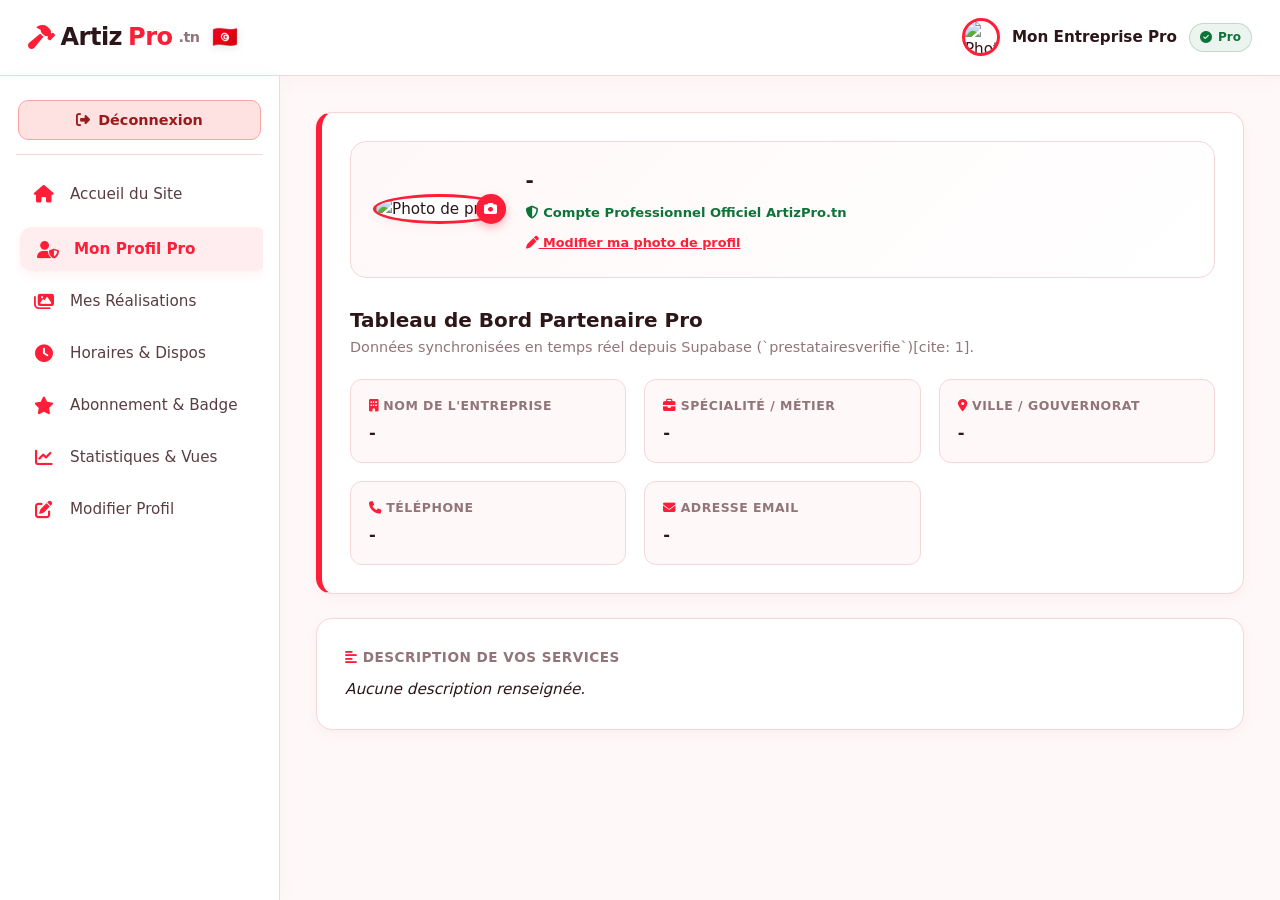
==== clientproconnexion.html @ 000afdd6 "A" ====
<!DOCTYPE html>
<html lang="fr">
<head>
    <meta charset="UTF-8">
    <meta name="viewport" content="width=device-width, initial-scale=1.0">
    <title>Espace Pro - ArtizPro.tn</title>
    <!-- Fichiers CSS et styles -->
    <link rel="stylesheet" href="style.css">
    <link rel="stylesheet" href="https://cdnjs.cloudflare.com/ajax/libs/font-awesome/6.4.0/css/all.min.css">
    <!-- Inclusion du SDK JavaScript Supabase -->
    <script src="https://cdn.jsdelivr.net/npm/@supabase/supabase-js@2"></script>
    <style>
        :root { 
            --sidebar-width: 280px;
            --transition-smooth: all 0.35s cubic-bezier(0.16, 1, 0.3, 1);
        }

        body { 
            background-color: var(--gray-light, #FFF8F8); 
            margin: 0; 
            display: flex; 
            flex-direction: column; 
            min-height: 100vh; 
            font-family: 'Inter', 'Segoe UI', system-ui, sans-serif; 
            -webkit-tap-highlight-color: transparent;
            color: var(--dark);
        }
        
        /* Header Supérieur Ultra-Moderne avec Glassmorphism */
        .header { 
            position: fixed; 
            top: 0; 
            left: 0; 
            width: 100%; 
            z-index: 1000; 
            background: rgba(255, 255, 255, 0.92); 
            backdrop-filter: blur(16px); 
            -webkit-backdrop-filter: blur(16px);
            border-bottom: 1px solid var(--border); 
            height: 76px; 
            display: flex; 
            align-items: center; 
            justify-content: space-between; 
            padding: 0 28px; 
            box-sizing: border-box; 
            box-shadow: 0 4px 20px rgba(128, 0, 32, 0.03); 
        }
        
        /* Bouton Menu Mobile (Hamburger) */
        .mobile-menu-toggle { 
            display: none; 
            background: var(--gray-light); 
            border: 1px solid var(--border); 
            font-size: 1.2rem; 
            color: var(--dark); 
            cursor: pointer; 
            width: 42px; 
            height: 42px; 
            border-radius: 12px; 
            align-items: center; 
            justify-content: center; 
            transition: var(--transition-smooth); 
        }
        .mobile-menu-toggle:active { transform: scale(0.92); }

        /* Layout Global */
        .dashboard-layout { display: flex; flex: 1; margin-top: 76px; }
        
        /* Sidebar Bureau & Drawer Mobile Raffinée */
        .sidebar { 
            width: var(--sidebar-width); 
            background: var(--white); 
            border-right: 1px solid var(--border); 
            padding: 24px 16px; 
            position: fixed; 
            height: calc(100vh - 76px); 
            display: flex; 
            flex-direction: column; 
            z-index: 1002; 
            transition: var(--transition-smooth); 
            box-shadow: 4px 0 25px rgba(128, 0, 32, 0.02);
        }
        
        .sidebar-menu { 
            list-style: none; 
            padding: 0; 
            margin: 0; 
            overflow-y: auto; 
            max-height: calc(100vh - 170px); 
        }
        .sidebar-menu li { margin-bottom: 8px; }
        
        .sidebar-menu button, .sidebar-menu a.sidebar-link { 
            width: 100%; 
            background: transparent; 
            border: none; 
            text-align: left; 
            padding: 13px 16px; 
            font-size: 0.95rem; 
            font-weight: 500; 
            color: var(--gray-dark); 
            cursor: pointer; 
            display: flex; 
            align-items: center; 
            gap: 14px; 
            transition: var(--transition-smooth); 
            text-decoration: none; 
            box-sizing: border-box; 
            border-radius: 12px; 
        }
        
        .sidebar-menu button:hover, .sidebar-menu button.active, .sidebar-menu a.sidebar-link:hover { 
            background: var(--primary-light); 
            color: var(--primary); 
            font-weight: 600; 
            transform: translateX(4px); 
            box-shadow: 0 4px 12px rgba(255, 30, 56, 0.06);
        }
        
        .sidebar-menu button i, .sidebar-menu a.sidebar-link i { 
            font-size: 1.1rem; 
            width: 24px; 
            text-align: center; 
            color: var(--primary); 
            transition: transform 0.3s ease; 
        }
        
        .sidebar-menu button:hover i, .sidebar-menu a.sidebar-link:hover i { transform: scale(1.12); }
        
        /* Overlay sombre mobile */
        .sidebar-overlay { 
            display: none; 
            position: fixed; 
            top: 0; 
            left: 0; 
            width: 100%; 
            height: 100%; 
            background: rgba(44, 22, 25, 0.55); 
            backdrop-filter: blur(4px); 
            z-index: 1001; 
            opacity: 0; 
            transition: opacity 0.3s ease; 
        }
        .sidebar-overlay.active { display: block; opacity: 1; }

        /* Contenu Principal */
        .main-content { 
            margin-left: var(--sidebar-width); 
            flex: 1; 
            padding: 36px; 
            max-width: calc(100% - var(--sidebar-width)); 
            box-sizing: border-box; 
            transition: var(--transition-smooth); 
            padding-bottom: 120px; 
        }
        
        .tab-content { display: none; animation: fadeInUp 0.4s cubic-bezier(0.16, 1, 0.3, 1) forwards; }
        .tab-content.active { display: block; }
        
        @keyframes fadeInUp { 
            from { opacity: 0; transform: translateY(10px); } 
            to { opacity: 1; transform: translateY(0); } 
        }

        /* Cartes & Conteneurs */
        .card { 
            background: var(--white); 
            border-radius: var(--radius-md, 20px); 
            box-shadow: var(--shadow-sm); 
            padding: 28px; 
            border: 1px solid var(--border); 
            margin-bottom: 24px; 
            transition: var(--transition-smooth); 
            position: relative;
            overflow: hidden;
        }
        .card:hover { 
            box-shadow: var(--shadow-md); 
            transform: translateY(-2px); 
            border-color: rgba(255, 30, 56, 0.15);
        }

        /* Grilles d'informations */
        .info-grid { 
            display: grid; 
            grid-template-columns: repeat(auto-fit, minmax(240px, 1fr)); 
            gap: 18px; 
            margin-top: 20px; 
        }
        .info-card { 
            background: var(--gray-light); 
            padding: 16px 18px; 
            border-radius: 12px; 
            border: 1px solid var(--border); 
            transition: var(--transition-smooth); 
        }
        .info-card:hover { 
            border-color: var(--primary); 
            background: var(--white);
            box-shadow: var(--shadow-sm);
        }
        .info-card label { 
            font-size: 0.78rem; 
            color: var(--gray); 
            display: block; 
            margin-bottom: 4px; 
            font-weight: 700; 
            text-transform: uppercase;
            letter-spacing: 0.5px;
        }
        .info-card span { 
            font-size: 1.02rem; 
            font-weight: 700; 
            color: var(--dark); 
            word-break: break-word; 
        }
        
        /* Badge Pro Élégant */
        .badge-type { 
            background: rgba(13, 115, 56, 0.08); 
            color: #0D7338; 
            border: 1px solid rgba(13, 115, 56, 0.2); 
            padding: 5px 12px; 
            border-radius: 30px; 
            font-weight: 700; 
            font-size: 0.8rem; 
            display: inline-flex; 
            align-items: center; 
            gap: 6px; 
        }
        
        /* Bloc Avatar Pro */
        .profile-avatar-container { 
            display: flex; 
            align-items: center; 
            gap: 20px; 
            margin-bottom: 26px; 
            background: linear-gradient(135deg, var(--gray-light) 0%, var(--white) 100%); 
            padding: 22px; 
            border-radius: 16px; 
            border: 1px solid var(--border); 
            flex-wrap: wrap; 
        }
        
        .profile-avatar { 
            width: 76px; 
            height: 76px; 
            border-radius: 50%; 
            object-fit: cover; 
            border: 3px solid var(--primary); 
            box-shadow: var(--shadow-sm); 
            background-color: var(--white); 
            transition: var(--transition-smooth); 
        }
        .profile-avatar:hover { transform: scale(1.05); }
        
        .avatar-edit-wrapper { position: relative; display: inline-block; }
        .avatar-edit-btn { 
            position: absolute; 
            bottom: 0; 
            right: 0; 
            background: var(--primary); 
            color: white; 
            border: none; 
            border-radius: 50%; 
            width: 30px; 
            height: 30px; 
            display: flex; 
            align-items: center; 
            justify-content: center; 
            cursor: pointer; 
            font-size: 0.8rem; 
            box-shadow: 0 4px 10px rgba(255, 30, 56, 0.3); 
            transition: var(--transition-smooth); 
        }
        .avatar-edit-btn:hover { transform: scale(1.12); background: var(--primary-dark); }

        /* Formulaires Stylisés */
        .form-group { margin-bottom: 18px; }
        .form-group label { display: block; font-weight: 700; margin-bottom: 7px; color: var(--dark); font-size: 0.9rem; }
        .form-group input, .form-group textarea, .form-group select { 
            width: 100%; 
            padding: 13px 16px; 
            border: 1.5px solid var(--border); 
            border-radius: 12px; 
            font-size: 0.98rem; 
            box-sizing: border-box; 
            background: var(--gray-light); 
            color: var(--dark); 
            transition: var(--transition-smooth); 
            font-weight: 500; 
        }
        .form-group input:focus, .form-group textarea:focus, .form-group select:focus { 
            outline: none; 
            border-color: var(--primary); 
            background: var(--white); 
            box-shadow: 0 0 0 4px var(--primary-light); 
        }

        /* Style ultra-moderne & animé pour les Combobox Horaires / Dispo */
        .horaire-combobox {
            width: 100%;
            padding: 12px 14px 12px 40px !important;
            border: 2px solid var(--border) !important;
            border-radius: 12px !important;
            font-size: 0.92rem !important;
            font-weight: 600 !important;
            background-color: var(--white) !important;
            color: var(--dark) !important;
            cursor: pointer;
            appearance: none;
            -webkit-appearance: none;
            -moz-appearance: none;
            background-image: url("data:image/svg+xml;charset=UTF-8,%3csvg xmlns='http://www.w3.org/2000/svg' viewBox='0 0 24 24' fill='none' stroke='%23ff1e38' stroke-width='2.5' stroke-linecap='round' stroke-linejoin='round'%3e%3cpolyline points='6 9 12 15 18 9'%3e%3c/polyline%3e%3c/svg%3e");
            background-repeat: no-repeat;
            background-position: right 12px center;
            background-size: 15px;
            transition: all 0.3s cubic-bezier(0.16, 1, 0.3, 1) !important;
            box-shadow: 0 2px 6px rgba(0, 0, 0, 0.01);
        }
        
        .horaire-input-wrapper {
            position: relative;
            display: flex;
            align-items: center;
        }

        .horaire-input-wrapper i.fa-clock {
            position: absolute;
            left: 13px;
            color: var(--primary);
            font-size: 0.95rem;
            pointer-events: none;
            transition: transform 0.3s ease;
        }

        .horaire-combobox:hover {
            border-color: var(--primary) !important;
            background-color: #fffafb !important;
            box-shadow: 0 4px 12px rgba(255, 30, 56, 0.06);
        }

        .horaire-combobox:hover + i.fa-clock,
        .horaire-combobox:focus + i.fa-clock {
            transform: scale(1.15);
        }

        .horaire-combobox:focus {
            outline: none !important;
            border-color: var(--primary) !important;
            background-color: var(--white) !important;
            box-shadow: 0 0 0 4px var(--primary-light) !important;
        }
        
        .btn-primary { 
            background: linear-gradient(135deg, var(--primary) 0%, var(--primary-dark) 100%); 
            color: white; 
            border: none; 
            padding: 15px 24px; 
            border-radius: 12px; 
            font-weight: 700; 
            cursor: pointer; 
            font-size: 0.98rem; 
            display: inline-flex; 
            align-items: center; 
            justify-content: center; 
            gap: 10px; 
            transition: var(--transition-smooth); 
            width: 100%; 
            box-shadow: 0 6px 18px rgba(255, 30, 56, 0.25); 
        }
        .btn-primary:hover { 
            transform: translateY(-2px); 
            box-shadow: 0 8px 22px rgba(255, 30, 56, 0.38); 
        }

        /* Galerie & Portfolio Grid */
        .portfolio-grid { 
            display: grid; 
            grid-template-columns: repeat(auto-fill, minmax(160px, 1fr)); 
            gap: 16px; 
            margin-top: 20px; 
        }
        .portfolio-item { 
            height: 150px; 
            border-radius: 14px; 
            background: var(--gray-light); 
            display: flex; 
            flex-direction: column; 
            align-items: center; 
            justify-content: center; 
            position: relative; 
            overflow: hidden; 
            border: 1px solid var(--border); 
            cursor: pointer; 
            transition: var(--transition-smooth); 
        }
        .portfolio-item:hover { 
            transform: translateY(-4px); 
            box-shadow: var(--shadow-md); 
            border-color: var(--primary); 
        }
        .portfolio-item img { width: 100%; height: 110px; object-fit: cover; transition: transform 0.5s ease; }
        .portfolio-item:hover img { transform: scale(1.06); }
        
        .portfolio-item-title { 
            font-size: 0.78rem; 
            font-weight: 700; 
            color: var(--dark); 
            padding: 7px 10px; 
            text-align: center; 
            width: 100%; 
            background: var(--white); 
            box-sizing: border-box; 
            white-space: nowrap; 
            overflow: hidden; 
            text-overflow: ellipsis; 
            border-top: 1px solid var(--border);
        }
        
        .portfolio-upload { 
            border: 2px dashed var(--border); 
            border-radius: 14px; 
            display: flex; 
            flex-direction: column; 
            align-items: center; 
            justify-content: center; 
            height: 150px; 
            cursor: pointer; 
            color: var(--gray); 
            background: var(--gray-light); 
            transition: var(--transition-smooth); 
        }
        .portfolio-upload:hover { 
            border-color: var(--primary); 
            color: var(--primary); 
            background: var(--white); 
            transform: translateY(-2px); 
        }

        /* Modales */
        .upload-modal, .image-modal { 
            display: none; 
            position: fixed; 
            z-index: 2200; 
            top: 0; left: 0; 
            width: 100%; height: 100%; 
            background: rgba(44, 22, 25, 0.82); 
            backdrop-filter: blur(6px); 
            align-items: center; 
            justify-content: center; 
            padding: 16px; 
            box-sizing: border-box; 
            animation: fadeIn 0.3s ease;
        }
        
        .upload-modal-content { 
            background: var(--white); 
            padding: 30px 24px; 
            border-radius: 20px; 
            max-width: 420px; 
            width: 100%; 
            box-shadow: var(--shadow-lg); 
            border: 1px solid var(--border); 
            text-align: center; 
        }
        
        .upload-modal-preview { 
            width: 100%; 
            height: 180px; 
            object-fit: cover; 
            border-radius: 12px; 
            margin-bottom: 16px; 
            border: 1px solid var(--border); 
        }

        /* Barre de progression */
        .progress-container { width: 100%; background-color: #E2E8F0; border-radius: 6px; overflow: hidden; height: 8px; margin-top: 12px; display: none; }
        .progress-bar { width: 0%; height: 100%; background-color: var(--primary); transition: width 0.2s ease-in-out; }

        /* Visionneuse Plein Écran */
        .image-modal img { max-width: 92%; max-height: 85vh; border-radius: 16px; box-shadow: 0 20px 40px rgba(0,0,0,0.5); object-fit: contain; }
        .image-modal-close { position: absolute; top: 20px; right: 24px; color: white; font-size: 1.8rem; cursor: pointer; background: rgba(255,255,255,0.15); border: 1px solid rgba(255,255,255,0.3); width: 44px; height: 44px; border-radius: 50%; display: flex; align-items: center; justify-content: center; transition: var(--transition-smooth); }
        .image-modal-close:hover { background: var(--primary); transform: rotate(90deg); }

        /* ========================================================
           BARRE DE NAVIGATION MOBILE INFÉRIEURE ULTRA-OPTIMISÉE
           ======================================================== */
        .mobile-bottom-nav { 
            display: none; 
            position: fixed; 
            bottom: 0; 
            left: 0; 
            width: 100%; 
            background: rgba(255, 255, 255, 0.96); 
            backdrop-filter: blur(20px); 
            -webkit-backdrop-filter: blur(20px);
            border-top: 1px solid var(--border); 
            z-index: 1999; 
            height: 68px; 
            justify-content: space-around; 
            align-items: center; 
            box-shadow: 0 -8px 30px rgba(44, 22, 25, 0.1); 
            padding-bottom: env(safe-area-inset-bottom); 
        }
        
        .mobile-nav-item { 
            background: none; 
            border: none; 
            display: flex; 
            flex-direction: column; 
            align-items: center; 
            justify-content: center;
            gap: 3px; 
            color: #71717A; 
            font-size: 0.7rem; 
            font-weight: 600; 
            cursor: pointer; 
            width: 20%; 
            height: 100%;
            padding: 0; 
            transition: var(--transition-smooth); 
            position: relative;
        }
        
        .mobile-nav-item i { 
            font-size: 1.2rem; 
            transition: var(--transition-smooth); 
            margin-bottom: 1px;
        }

        /* Indicateur actif stylisé style Apple / App moderne */
        .mobile-nav-item::after {
            content: '';
            position: absolute;
            bottom: 4px;
            width: 4px;
            height: 4px;
            background: transparent;
            border-radius: 50%;
            transition: var(--transition-smooth);
        }

        .mobile-nav-item.active { 
            color: var(--primary); 
            font-weight: 700; 
        }
        
        .mobile-nav-item.active i { 
            color: var(--primary); 
            transform: scale(1.15) translateY(-2px); 
        }

        .mobile-nav-item.active::after {
            background: var(--primary);
            width: 16px;
            height: 3px;
            border-radius: 4px;
        }

        .mobile-nav-item:active {
            transform: scale(0.92);
            background: rgba(255, 30, 56, 0.04);
        }

        /* Responsive Mobile Styles Ultra-Optimisés */
        @media (max-width: 768px) {
            .sidebar { transform: translateX(-100%); width: 280px; box-shadow: 20px 0 40px rgba(44, 22, 25, 0.15); }
            .sidebar.mobile-open { transform: translateX(0); }
            .main-content { margin-left: 0 !important; max-width: 100% !important; padding: 12px; padding-bottom: 100px; }
            .mobile-menu-toggle { display: flex; }
            .mobile-bottom-nav { display: flex; }
            .info-grid { grid-template-columns: 1fr; gap: 10px; }
            .header-company-name { display: none; }
            .card { padding: 16px; border-radius: 14px; margin-bottom: 14px; }
            .header { padding: 0 12px; height: 66px; }
            .dashboard-layout { margin-top: 66px; }
            .profile-avatar-container { padding: 14px; gap: 14px; align-items: center; text-align: left; }
            .profile-avatar { width: 58px; height: 58px; }
            .portfolio-grid { grid-template-columns: repeat(2, 1fr); gap: 10px; }
            .portfolio-item, .portfolio-upload { height: 130px; }
            .portfolio-item img { height: 92px; }
            #formHorairesPro > div { grid-template-columns: 1fr !important; gap: 10px !important; }
        }
    </style>
</head>
<body>

    <!-- Overlay sombre pour mobile -->
    <div class="sidebar-overlay" id="sidebarOverlay" onclick="toggleMobileSidebar()"></div>

    <!-- Header Supérieur -->
    <header class="header">
        <div style="display: flex; justify-content: space-between; align-items: center; width: 100%;">
            <div class="logo-wrapper" style="display: flex; align-items: center; gap: 12px;">
                <button class="mobile-menu-toggle" onclick="toggleMobileSidebar()" aria-label="Menu"><i class="fa-solid fa-bars-staggered"></i></button>
                <a href="index.html" class="logo" style="text-decoration:none; font-size:1.5rem; font-weight:800; color:var(--dark); display: flex; align-items: center; gap: 6px;">
                    <i class="fa-solid fa-hammer" style="color:var(--primary);"></i> Artiz<span style="color:var(--primary);">Pro</span> <small style="font-size:0.9rem; color:var(--gray); font-weight:600;">.tn</small>
                </a>
                <span class="drapeau-tn" title="Tunisie" style="font-size:1.3rem;">🇹🇳</span>
            </div>
            <div style="display: flex; align-items: center; gap: 12px;">
                <img id="headerAvatar" src="ArtizPro_Photos/Habib Z/D.jpg" alt="Photo Pro" class="profile-avatar" style="width: 38px; height: 38px; cursor: pointer;" onclick="ouvrirModalImage(this.src)" title="Agrandir la photo">
                <span id="nomEntrepriseHeader" class="header-company-name" style="font-weight: 700; color: var(--dark); font-size: 0.95rem;">Mon Entreprise Pro</span>
                <div id="badgeTypeCompte" class="badge-type" style="padding: 4px 10px; font-size: 0.75rem;"><i class="fa-solid fa-circle-check"></i> Pro</div>
            </div>
        </div>
    </header>

    <div class="dashboard-layout">
        <!-- Barre Latérale (Sidebar) avec Bouton Déconnexion Compact en Haut -->
        <aside class="sidebar" id="appSidebar">
            <div style="padding: 0 2px 14px 2px; border-bottom: 1px solid var(--border);">
                <button onclick="deconnecter()" style="width: 100%; background: #FEE2E2; color: #991B1B; border: 1.5px solid #FCA5A5; padding: 11px 14px; border-radius: 10px; font-weight: 700; cursor: pointer; display: flex; align-items: center; justify-content: center; gap: 8px; font-size: 0.9rem; transition: var(--transition-smooth);">
                    <i class="fa-solid fa-right-from-bracket"></i> <span>Déconnexion</span>
                </button>
            </div>
            <ul class="sidebar-menu" style="padding-top: 14px;">
                <li><a href="index.html" class="sidebar-link"><i class="fa-solid fa-house"></i> <span>Accueil du Site</span></a></li>
                <li><button onclick="changerOnglet('infos', this)" class="active" id="btn-infos"><i class="fa-solid fa-user-shield"></i> <span>Mon Profil Pro</span></button></li>
                <li><button onclick="changerOnglet('portfolio', this)" id="btn-portfolio"><i class="fa-solid fa-images"></i> <span>Mes Réalisations</span></button></li>
                <li><button onclick="changerOnglet('horaires', this)" id="btn-horaires"><i class="fa-solid fa-clock"></i> <span>Horaires & Dispos</span></button></li>
                <li><button onclick="changerOnglet('abonnement', this)" id="btn-abonnement"><i class="fa-solid fa-star"></i> <span>Abonnement & Badge</span></button></li>
                <li><button onclick="changerOnglet('stats', this)" id="btn-stats"><i class="fa-solid fa-chart-line"></i> <span>Statistiques & Vues</span></button></li>
                <li><button onclick="changerOnglet('modifier', this)" id="btn-modifier"><i class="fa-solid fa-pen-to-square"></i> <span>Modifier Profil</span></button></li>
            </ul>
        </aside>

        <!-- Contenu Principal -->
        <main class="main-content">
            <div id="alertBox" style="display: none; padding: 14px 18px; border-radius: 12px; margin-bottom: 22px; font-weight: 600; font-size: 0.92rem; border: 1px solid transparent; box-shadow: var(--shadow-sm);"></div>

            <!-- ONGLET 1 : INFORMATIONS PRO -->
            <section id="tab-infos" class="tab-content active">
                <div class="card" style="border-left: 6px solid var(--primary);">
                    <div class="profile-avatar-container">
                        <div class="avatar-edit-wrapper">
                            <img id="dashboardAvatar" src="ArtizPro_Photos/Habib Z/D.jpg" alt="Photo de profil" class="profile-avatar" style="cursor: pointer;" onclick="ouvrirModalImage(this.src)" title="Agrandir">
                            <button type="button" class="avatar-edit-btn" onclick="document.getElementById('fileInputAvatar').click()" title="Changer la photo de profil">
                                <i class="fa-solid fa-camera"></i>
                            </button>
                            <input type="file" id="fileInputAvatar" accept="image/*" style="display: none;" onchange="uploaderAvatarLocal(event)">
                        </div>
                        <div>
                            <h3 id="valNomEntrepriseTitre" style="margin: 0 0 4px 0; color: var(--dark); font-size: 1.25rem; font-weight: 800;">-</h3>
                            <span style="font-size: 0.82rem; color: #0D7338; font-weight: 700;"><i class="fa-solid fa-shield-halved"></i> Compte Professionnel Officiel ArtizPro.tn</span>
                            <div style="margin-top: 6px;">
                                <button type="button" onclick="document.getElementById('fileInputAvatar').click()" style="background: none; border: none; color: var(--primary); font-size: 0.8rem; font-weight: 700; cursor: pointer; padding: 0; text-decoration: underline;">
                                    <i class="fa-solid fa-pen"></i> Modifier ma photo de profil
                                </button>
                            </div>
                        </div>
                    </div>

                    <h2 style="margin-top: 0; color: var(--dark); font-size: 1.25rem; font-weight: 800;">Tableau de Bord Partenaire Pro</h2>
                    <p style="color: var(--gray); font-size: 0.9rem;">Données synchronisées en temps réel depuis Supabase (`prestatairesverifie`)[cite: 1].</p>
                    
                    <div class="info-grid">
                        <div class="info-card"><label><i class="fa-solid fa-building" style="color:var(--primary);"></i> Nom de l'entreprise</label><span id="valNomEntreprise">-</span></div>
                        <div class="info-card"><label><i class="fa-solid fa-briefcase" style="color:var(--primary);"></i> Spécialité / Métier</label><span id="valSpecialite">-</span></div>
                        <div class="info-card"><label><i class="fa-solid fa-location-dot" style="color:var(--primary);"></i> Ville / Gouvernorat</label><span id="valVille">-</span></div>
                        <div class="info-card"><label><i class="fa-solid fa-phone" style="color:var(--primary);"></i> Téléphone</label><span id="valTelephone">-</span></div>
                        <div class="info-card" style="grid-column: span 1;"><label><i class="fa-solid fa-envelope" style="color:var(--primary);"></i> Adresse Email</label><span id="valEmail">-</span></div>
                    </div>
                </div>
                <div class="card">
                    <label style="font-size: 0.85rem; color: var(--gray); display: block; margin-bottom: 8px; font-weight: 700; text-transform: uppercase; letter-spacing: 0.5px;"><i class="fa-solid fa-align-left" style="color:var(--primary);"></i> Description de vos services</label>
                    <p id="valDescription" style="margin: 0; color: var(--dark); line-height: 1.6; font-style: italic; font-size: 0.95rem;">Aucune description renseignée.</p>
                </div>
            </section>

            <!-- ONGLET 2 : PORTFOLIO / GALERIE -->
            <section id="tab-portfolio" class="tab-content">
                <div class="card">
                    <h2 style="margin-top: 0; color: var(--dark); font-size: 1.25rem; font-weight: 800;"><i class="fa-solid fa-images" style="color: var(--primary);"></i> Galerie de Réalisations</h2>
                    <p style="color: var(--gray); font-size: 0.9rem;">Ajoutez jusqu'à 10 photos de vos chantiers avec un titre descriptif !</p>
                    
                    <!-- Barre de progression -->
                    <div id="portfolioProgressContainer" class="progress-container">
                        <div id="portfolioProgressBar" class="progress-bar"></div>
                    </div>
                    <div id="portfolioProgressText" style="display: none; font-size: 0.82rem; font-weight: 700; color: var(--primary); margin-top: 6px; text-align: center;">0%</div>

                    <div id="portfolioGrid" class="portfolio-grid" style="margin-top: 20px;">
                        <div class="portfolio-upload" onclick="document.getElementById('fileInputPortfolio').click()" style="cursor: pointer;">
                            <i class="fa-solid fa-cloud-arrow-up" style="font-size: 1.6rem; margin-bottom: 6px; color: var(--primary);"></i>
                            <span style="font-size: 0.82rem; font-weight: 700;">Ajouter photo</span>
                        </div>
                        <input type="file" id="fileInputPortfolio" accept="image/*" style="display: none;" onchange="preparerUploadRealisation(event)">
                    </div>
                </div>
            </section>

            <!-- ONGLET 3 : HORAIRES & DISPOS -->
            <section id="tab-horaires" class="tab-content">
                <div class="card">
                    <h2 style="margin-top: 0; color: var(--dark); font-size: 1.25rem; font-weight: 800;"><i class="fa-solid fa-clock" style="color: #d97706;"></i> Gestion des Horaires & Disponibilités</h2>
                    <p style="color: var(--gray); font-size: 0.9rem; margin-bottom: 22px;">Configurez vos plages horaires d'intervention pour chaque jour de la semaine.</p>
                    
                    <form id="formHorairesPro">
                        <div style="display: grid; grid-template-columns: repeat(auto-fit, minmax(260px, 1fr)); gap: 14px; margin-bottom: 22px;">
                            
                            <!-- Lundi -->
                            <div class="info-card" style="background: var(--gray-light);">
                                <label style="margin-bottom: 6px; color: var(--dark);"><i class="fa-solid fa-calendar-day" style="color:var(--primary);"></i> Lundi</label>
                                <div class="horaire-input-wrapper">
                                    <select id="horaireLundi" class="horaire-combobox">
                                        <option value="08:00 - 18:00">08:00 - 18:00 (Standard)</option>
                                        <option value="08:00 - 12:00">08:00 - 12:00 (Matinée)</option>
                                        <option value="13:00 - 19:00">13:00 - 19:00 (Après-midi)</option>
                                        <option value="24/7 Urgences">Urgences 24/7</option>
                                        <option value="Fermé">Fermé / Repos</option>
                                    </select>
                                    <i class="fa-solid fa-clock"></i>
                                </div>
                            </div>

                            <!-- Mardi -->
                            <div class="info-card" style="background: var(--gray-light);">
                                <label style="margin-bottom: 6px; color: var(--dark);"><i class="fa-solid fa-calendar-day" style="color:var(--primary);"></i> Mardi</label>
                                <div class="horaire-input-wrapper">
                                    <select id="horaireMardi" class="horaire-combobox">
                                        <option value="08:00 - 18:00">08:00 - 18:00 (Standard)</option>
                                        <option value="08:00 - 12:00">08:00 - 12:00 (Matinée)</option>
                                        <option value="13:00 - 19:00">13:00 - 19:00 (Après-midi)</option>
                                        <option value="24/7 Urgences">Urgences 24/7</option>
                                        <option value="Fermé">Fermé / Repos</option>
                                    </select>
                                    <i class="fa-solid fa-clock"></i>
                                </div>
                            </div>

                            <!-- Mercredi -->
                            <div class="info-card" style="background: var(--gray-light);">
                                <label style="margin-bottom: 6px; color: var(--dark);"><i class="fa-solid fa-calendar-day" style="color:var(--primary);"></i> Mercredi</label>
                                <div class="horaire-input-wrapper">
                                    <select id="horaireMercredi" class="horaire-combobox">
                                        <option value="08:00 - 18:00">08:00 - 18:00 (Standard)</option>
                                        <option value="08:00 - 12:00">08:00 - 12:00 (Matinée)</option>
                                        <option value="13:00 - 19:00">13:00 - 19:00 (Après-midi)</option>
                                        <option value="24/7 Urgences">Urgences 24/7</option>
                                        <option value="Fermé">Fermé / Repos</option>
                                    </select>
                                    <i class="fa-solid fa-clock"></i>
                                </div>
                            </div>

                            <!-- Jeudi -->
                            <div class="info-card" style="background: var(--gray-light);">
                                <label style="margin-bottom: 6px; color: var(--dark);"><i class="fa-solid fa-calendar-day" style="color:var(--primary);"></i> Jeudi</label>
                                <div class="horaire-input-wrapper">
                                    <select id="horaireJeudi" class="horaire-combobox">
                                        <option value="08:00 - 18:00">08:00 - 18:00 (Standard)</option>
                                        <option value="08:00 - 12:00">08:00 - 12:00 (Matinée)</option>
                                        <option value="13:00 - 19:00">13:00 - 19:00 (Après-midi)</option>
                                        <option value="24/7 Urgences">Urgences 24/7</option>
                                        <option value="Fermé">Fermé / Repos</option>
                                    </select>
                                    <i class="fa-solid fa-clock"></i>
                                </div>
                            </div>

                            <!-- Vendredi -->
                            <div class="info-card" style="background: var(--gray-light);">
                                <label style="margin-bottom: 6px; color: var(--dark);"><i class="fa-solid fa-calendar-day" style="color:var(--primary);"></i> Vendredi</label>
                                <div class="horaire-input-wrapper">
                                    <select id="horaireVendredi" class="horaire-combobox">
                                        <option value="08:00 - 18:00">08:00 - 18:00 (Standard)</option>
                                        <option value="08:00 - 12:00">08:00 - 12:00 (Matinée)</option>
                                        <option value="13:00 - 19:00">13:00 - 19:00 (Après-midi)</option>
                                        <option value="24/7 Urgences">Urgences 24/7</option>
                                        <option value="Fermé">Fermé / Repos</option>
                                    </select>
                                    <i class="fa-solid fa-clock"></i>
                                </div>
                            </div>

                            <!-- Samedi -->
                            <div class="info-card" style="background: var(--gray-light);">
                                <label style="margin-bottom: 6px; color: var(--dark);"><i class="fa-solid fa-calendar-day" style="color:var(--primary);"></i> Samedi</label>
                                <div class="horaire-input-wrapper">
                                    <select id="horaireSamedi" class="horaire-combobox">
                                        <option value="08:00 - 14:00">08:00 - 14:00 (Samedi Type)</option>
                                        <option value="08:00 - 12:00">08:00 - 12:00 (Matinée)</option>
                                        <option value="24/7 Urgences">Urgences 24/7</option>
                                        <option value="Fermé">Fermé / Repos</option>
                                    </select>
                                    <i class="fa-solid fa-clock"></i>
                                </div>
                            </div>

                            <!-- Dimanche -->
                            <div class="info-card" style="background: var(--gray-light);">
                                <label style="margin-bottom: 6px; color: var(--dark);"><i class="fa-solid fa-calendar-day" style="color:var(--primary);"></i> Dimanche</label>
                                <div class="horaire-input-wrapper">
                                    <select id="horaireDimanche" class="horaire-combobox">
                                        <option value="Sur RDV / Urgences 24/7">Sur RDV / Urgences 24/7</option>
                                        <option value="08:00 - 14:00">08:00 - 14:00</option>
                                        <option value="Fermé">Fermé / Repos</option>
                                    </select>
                                    <i class="fa-solid fa-clock"></i>
                                </div>
                            </div>

                        </div>

                        <button type="submit" id="btnSaveHoraires" class="btn-primary" style="max-width: 300px;">
                            <i class="fa-solid fa-floppy-disk"></i> Enregistrer les horaires
                        </button>
                    </form>
                </div>
            </section>

            <!-- ONGLET 4 : ABONNEMENT -->
            <section id="tab-abonnement" class="tab-content">
                <div class="card">
                    <h2 style="margin-top: 0; color: var(--dark); font-size: 1.25rem; font-weight: 800;">Détails de votre Pack Pro</h2>
                    <p style="color: var(--gray); font-size: 0.9rem;">Statut de votre abonnement et vérification officielle.</p>
                    <hr style="border: 0; border-top: 1px solid var(--border); margin: 18px 0;">
                    <div class="info-grid">
                        <div class="info-card"><label><i class="fa-solid fa-certificate" style="color:var(--primary);"></i> Statut du Badge</label><span class="badge-type"><i class="fa-solid fa-circle-check"></i> Actif & Vérifié</span></div>
                        <div class="info-card"><label><i class="fa-solid fa-receipt" style="color:var(--primary);"></i> ID Payé</label><span id="valIdPaye">-</span></div>
                    </div>
                </div>
            </section>

            <!-- ONGLET 5 : STATISTIQUES -->
            <section id="tab-stats" class="tab-content">
                <div class="card">
                    <h2 style="margin-top: 0; color: var(--dark); font-size: 1.25rem; font-weight: 800;"><i class="fa-solid fa-chart-pie" style="color: var(--primary);"></i> Statistiques de votre Activité</h2>
                    <p style="color: var(--gray); font-size: 0.9rem;">Aperçu des performances de votre vitrine sur ArtizPro.tn.</p>
                    <div class="info-grid" style="margin-top: 20px;">
                        <div class="info-card" style="text-align: center; padding: 22px;">
                            <label>Vues de votre profil</label>
                            <span style="font-size: 1.8rem; color: var(--primary); display: block; margin-top: 6px; font-weight: 800;">142</span>
                            <small style="color: var(--gray); font-size: 0.78rem;">Ce mois-ci</small>
                        </div>
                        <div class="info-card" style="text-align: center; padding: 22px;">
                            <label>Clics sur Téléphone</label>
                            <span style="font-size: 1.8rem; color: #0D7338; display: block; margin-top: 6px; font-weight: 800;">28</span>
                            <small style="color: var(--gray); font-size: 0.78rem;">Contacts directs</small>
                        </div>
                    </div>
                </div>
            </section>

            <!-- ONGLET 6 : MODIFIER PROFIL -->
            <section id="tab-modifier" class="tab-content">
                <div class="card">
                    <h2 style="margin-top: 0; color: var(--dark); font-size: 1.25rem; font-weight: 800;">Mettre à jour mon profil Pro</h2>
                    <p style="color: var(--gray); font-size: 0.9rem;">Modifiez vos informations visibles sur l'annuaire.</p>
                    <form id="updateFormPro" style="margin-top: 20px;">
                        <div class="form-group"><label>Nom de l'entreprise</label><input type="text" id="editNom" required></div>
                        <div class="form-group"><label>Spécialité / Métier</label><input type="text" id="editSpecialite" required></div>
                        <div class="form-group"><label>Ville</label><input type="text" id="editVille" required></div>
                        <div class="form-group"><label>Email</label><input type="email" id="editEmail"></div>
                        <div class="form-group"><label>Description</label><textarea id="editDescription" rows="4"></textarea></div>
                        <button type="submit" id="btnUpdate" class="btn-primary">Enregistrer les modifications</button>
                    </form>
                </div>
            </section>
        </main>
    </div>

    <!-- Modal pour ajouter un titre à la réalisation -->
    <div id="uploadModal" class="upload-modal">
        <div class="upload-modal-content">
            <h3 style="margin-top: 0; color: var(--dark); font-size: 1.15rem; font-weight: 800; margin-bottom: 16px;">Détails de la réalisation</h3>
            <img id="modalPreviewImg" src="" alt="Aperçu" class="upload-modal-preview">
            <div class="form-group" style="text-align: left; margin-bottom: 20px;">
                <label>Titre de la photo / chantier</label>
                <input type="text" id="inputRealisationTitre" placeholder="Ex: Rénovation cuisine moderne à Bizerte">
            </div>
            <div style="display: flex; gap: 10px;">
                <button type="button" onclick="annulerUploadRealisation()" style="flex: 1; background: #e2e8f0; color: #334155; border: none; padding: 13px; border-radius: 12px; font-weight: 700; cursor: pointer; transition: var(--transition-smooth);">Annuler</button>
                <button type="button" onclick="validerEtUploaderRealisation()" style="flex: 1; margin-top: 0;" class="btn-primary">Enregistrer</button>
            </div>
        </div>
    </div>

    <!-- Visionneuse Modale pour agrandir les photos -->
    <div id="imageModal" class="image-modal" onclick="fermerModalImage()">
        <button class="image-modal-close" onclick="fermerModalImage()">&times;</button>
        <img id="modalImageSrc" src="" alt="Agrandissement">
    </div>

    <!-- Barre de Navigation Mobile Inférieure (Design Repensé & Ultra-Fluide) -->
    <nav class="mobile-bottom-nav">
        <button class="mobile-nav-item active" onclick="changerOngletMobile('infos', this)">
            <i class="fa-solid fa-user-shield"></i>
            <span>Profil</span>
        </button>
        <button class="mobile-nav-item" onclick="changerOngletMobile('portfolio', this)">
            <i class="fa-solid fa-images"></i>
            <span>Galerie</span>
        </button>
        <button class="mobile-nav-item" onclick="changerOngletMobile('abonnement', this)">
            <i class="fa-solid fa-star"></i>
            <span>Badge</span>
        </button>
        <button class="mobile-nav-item" onclick="changerOngletMobile('stats', this)">
            <i class="fa-solid fa-chart-line"></i>
            <span>Stats</span>
        </button>
        <button class="mobile-nav-item" onclick="changerOngletMobile('modifier', this)">
            <i class="fa-solid fa-pen-to-square"></i>
            <span>Modifier</span>
        </button>
    </nav>

    <!-- Scripts JavaScript d'origine intacts -->
    <script>
        const SUPABASE_URL = 'https://ucjhxdgrdzfmlvuzoocn.supabase.co';
        const SUPABASE_ANON_KEY = 'eyJhbGciOiJIUzI1NiIsInR5cCI6IkpXVCJ9.eyJpc3MiOiJzdXBhYmFzZSIsInJlZiI6InVjamh4ZGdyZHpmbWx2dXpvb2NuIiwicm9sZSI6ImFub24iLCJpYXQiOjE3ODk2ODAxMTAsImV4cCI6MjEwNTI1NjExMH0.I2TUv1H00mT40q8emMqWHtGifLmMWz0OyXBEYyhw_Cg';

        const supabaseClient = window.supabase.createClient(SUPABASE_URL, SUPABASE_ANON_KEY);

        function changerOnglet(nomOnglet, boutonElement) {
            document.querySelectorAll('.tab-content').forEach(tab => tab.classList.remove('active'));
            document.querySelectorAll('.sidebar-menu button').forEach(btn => btn.classList.remove('active'));
            
            const targetTab = document.getElementById('tab-' + nomOnglet);
            if (targetTab) targetTab.classList.add('active');
            if (boutonElement) boutonElement.classList.add('active');

            document.getElementById('appSidebar').classList.remove('mobile-open');
            document.getElementById('sidebarOverlay').classList.remove('active');
            window.scrollTo({ top: 0, behavior: 'smooth' });
        }

        function changerOngletMobile(nomOnglet, navElement) {
            changerOnglet(nomOnglet, document.getElementById('btn-' + nomOnglet));
            document.querySelectorAll('.mobile-nav-item').forEach(item => item.classList.remove('active'));
            if (navElement) navElement.classList.add('active');
        }

        function toggleMobileSidebar() {
            const sidebar = document.getElementById('appSidebar');
            const overlay = document.getElementById('sidebarOverlay');
            sidebar.classList.toggle('mobile-open');
            overlay.classList.toggle('active');
        }

        function afficherAlerte(message, type = 'success') {
            const box = document.getElementById('alertBox');
            box.style.display = 'block';
            box.innerHTML = message;
            box.style.background = type === 'success' ? '#E6F8EE' : '#FEE2E2';
            box.style.color = type === 'success' ? '#0D7338' : '#991B1B';
            box.style.borderColor = type === 'success' ? '#A3E4BE' : '#FCA5A5';
            setTimeout(() => { box.style.display = 'none'; }, 4000);
        }

        function ouvrirModalImage(url) {
            const modal = document.getElementById('imageModal');
            const modalImg = document.getElementById('modalImageSrc');
            modalImg.src = url;
            modal.style.display = 'flex';
        }

        function fermerModalImage() {
            document.getElementById('imageModal').style.display = 'none';
        }

        function compresserImage(file, maxWidth = 1000, maxHeight = 1000, quality = 0.7) {
            return new Promise((resolve, reject) => {
                const reader = new FileReader();
                reader.readAsDataURL(file);
                reader.onload = function(event) {
                    const img = new Image();
                    img.src = event.target.result;
                    img.onload = function() {
                        let width = img.width;
                        let height = img.height;

                        if (width > height) {
                            if (width > maxWidth) {
                                height *= maxWidth / width;
                                width = maxWidth;
                            }
                        } else {
                            if (height > maxHeight) {
                                width *= maxHeight / height;
                                height = maxHeight;
                            }
                        }

                        const canvas = document.createElement('canvas');
                        canvas.width = width;
                        canvas.height = height;
                        const ctx = canvas.getContext('2d');
                        ctx.drawImage(img, 0, 0, width, height);

                        const compressedDataUrl = canvas.toDataURL('image/jpeg', quality);
                        resolve(compressedDataUrl);
                    };
                    img.onerror = (error) => reject(error);
                };
                reader.onerror = (error) => reject(error);
            });
        }

        async function uploaderAvatarLocal(event) {
            const file = event.target.files[0];
            if (!file) return;

            const userDataStr = localStorage.getItem('artizpro_user');
            if (!userDataStr) return;
            const user = JSON.parse(userDataStr);

            afficherAlerte('⏳ Compression et mise à jour rapide...', 'success');

            try {
                const base64Image = await compresserImage(file, 800, 800, 0.7);

                const response = await fetch(`${SUPABASE_URL}/rest/v1/prestatairesverifie?id=eq.${user.id}`, {
                    method: 'PATCH',
                    headers: {
                        'apikey': SUPABASE_ANON_KEY,
                        'Authorization': `Bearer ${SUPABASE_ANON_KEY}`,
                        'Content-Type': 'application/json',
                        'Prefer': 'return=representation'
                    },
                    body: JSON.stringify({ photo_url: base64Image })
                });

                const updatedRows = await response.json();

                if (response.ok && updatedRows && updatedRows.length > 0) {
                    const updatedUser = updatedRows[0];
                    localStorage.setItem('artizpro_user', JSON.stringify(updatedUser));
                    
                    document.getElementById('headerAvatar').src = base64Image;
                    document.getElementById('dashboardAvatar').src = base64Image;

                    afficherAlerte('✅ Photo de profil mise à jour en un instant !');
                } else {
                    throw new Error("Erreur lors de l'enregistrement dans Supabase.");
                }
            } catch (err) {
                afficherAlerte('❌ Erreur : ' + err.message, 'error');
            }
        }

        let mesRealisationsCache = [];
        let fichierRealisationEnAttente = null;

        async function chargerPortfolio(user) {
            const portfolioGrid = document.getElementById('portfolioGrid');
            if (!portfolioGrid) return;

            try {
                const response = await fetch(`${SUPABASE_URL}/rest/v1/realisations?prestataire_id=eq.${user.id}&select=*`, {
                    method: 'GET',
                    headers: {
                        'apikey': SUPABASE_ANON_KEY,
                        'Authorization': `Bearer ${SUPABASE_ANON_KEY}`,
                        'Content-Type': 'application/json'
                    }
                });

                if (response.ok) {
                    mesRealisationsCache = await response.json();
                    rendrePortfolioHTML();
                }
            } catch (err) {
                console.error("Erreur chargement portfolio :", err);
            }
        }

        function rendrePortfolioHTML() {
            const portfolioGrid = document.getElementById('portfolioGrid');
            if (!portfolioGrid) return;

            let htmlContent = `
                <div class="portfolio-upload" onclick="document.getElementById('fileInputPortfolio').click()" style="cursor: pointer;">
                    <i class="fa-solid fa-cloud-arrow-up" style="font-size: 1.6rem; margin-bottom: 6px; color: var(--primary);"></i>
                    <span style="font-size: 0.82rem; font-weight: 700;">Ajouter photo</span>
                </div>
                <input type="file" id="fileInputPortfolio" accept="image/*" style="display: none;" onchange="preparerUploadRealisation(event)">
            `;

            if (mesRealisationsCache && mesRealisationsCache.length > 0) {
                mesRealisationsCache.forEach(item => {
                    const titreAffiche = item.titre || 'Réalisation';
                    htmlContent += `
                        <div class="portfolio-item" onclick="ouvrirModalImage('${item.image_url}')">
                            <img src="${item.image_url}" alt="Réalisation">
                            <div class="portfolio-item-title" title="${titreAffiche}">${titreAffiche}</div>
                            <button type="button" onclick="event.stopPropagation(); supprimerRealisation(${item.id})" style="position: absolute; top: 6px; right: 6px; background: rgba(239, 68, 68, 0.92); color: white; border: none; border-radius: 50%; width: 26px; height: 26px; cursor: pointer; display: flex; align-items: center; justify-content: center; font-size: 0.75rem; transition: transform 0.2s ease;" title="Supprimer" onmouseover="this.style.transform='scale(1.1)'" onmouseout="this.style.transform='scale(1)'">
                                <i class="fa-solid fa-trash"></i>
                            </button>
                        </div>
                    `;
                });
            }
            portfolioGrid.innerHTML = htmlContent;
        }

        function preparerUploadRealisation(event) {
            const file = event.target.files[0];
            if (!file) return;

            if (mesRealisationsCache.length >= 10) {
                afficherAlerte('⚠️ Vous avez atteint la limite maximale de 10 photos dans votre galerie.', 'error');
                event.target.value = '';
                return;
            }

            fichierRealisationEnAttente = file;
            const reader = new FileReader();
            reader.onload = function(e) {
                document.getElementById('modalPreviewImg').src = e.target.result;
                document.getElementById('inputRealisationTitre').value = '';
                document.getElementById('uploadModal').style.display = 'flex';
            };
            reader.readAsDataURL(file);
            event.target.value = '';
        }

        function annulerUploadRealisation() {
            fichierRealisationEnAttente = null;
            document.getElementById('uploadModal').style.display = 'none';
        }

        async function validerEtUploaderRealisation() {
            const file = fichierRealisationEnAttente;
            const titre = document.getElementById('inputRealisationTitre').value.trim() || 'Réalisation professionnelle';
            if (!file) return;

            document.getElementById('uploadModal').style.display = 'none';

            const userDataStr = localStorage.getItem('artizpro_user');
            if (!userDataStr) return;
            const user = JSON.parse(userDataStr);

            const progressContainer = document.getElementById('portfolioProgressContainer');
            const progressBar = document.getElementById('portfolioProgressBar');
            const progressText = document.getElementById('portfolioProgressText');

            progressContainer.style.display = 'block';
            progressText.style.display = 'block';
            progressBar.style.width = '30%';
            progressText.textContent = 'Compression instantanée...';

            try {
                const base64Image = await compresserImage(file, 900, 900, 0.72);

                progressBar.style.width = '70%';
                progressText.textContent = 'Enregistrement en cours...';

                const fauxIdTemp = 'temp_' + Date.now();
                const nouvellePhotoObj = { id: fauxIdTemp, image_url: base64Image, prestataire_id: user.id, titre: titre };
                mesRealisationsCache.unshift(nouvellePhotoObj);
                rendrePortfolioHTML();

                progressBar.style.width = '100%';
                progressText.textContent = '✅ Ajouté !';
                afficherAlerte('✅ Nouvelle réalisation ajoutée avec succès !');

                setTimeout(() => {
                    progressContainer.style.display = 'none';
                    progressText.style.display = 'none';
                    progressBar.style.width = '0%';
                }, 1200);

                const response = await fetch(`${SUPABASE_URL}/rest/v1/realisations`, {
                    method: 'POST',
                    headers: {
                        'apikey': SUPABASE_ANON_KEY,
                        'Authorization': `Bearer ${SUPABASE_ANON_KEY}`,
                        'Content-Type': 'application/json',
                        'Prefer': 'return=representation'
                    },
                    body: JSON.stringify({
                        prestataire_id: user.id,
                        image_url: base64Image,
                        titre: titre
                    })
                });

                if (response.ok) {
                    const dataInseree = await response.json();
                    if (dataInseree && dataInseree.length > 0) {
                        const index = mesRealisationsCache.findIndex(p => p.id === fauxIdTemp);
                        if (index !== -1) {
                            mesRealisationsCache[index] = dataInseree[0];
                        }
                    }
                }
            } catch (err) {
                afficherAlerte('❌ Erreur : ' + err.message, 'error');
                progressContainer.style.display = 'none';
                progressText.style.display = 'none';
                chargerPortfolio(user);
            } finally {
                fichierRealisationEnAttente = null;
            }
        }

        async function supprimerRealisation(idRealisation) {
            if (!confirm("Voulez-vous supprimer cette photo ?")) return;

            mesRealisationsCache = mesRealisationsCache.filter(p => p.id !== idRealisation);
            rendrePortfolioHTML();
            afficherAlerte('🗑️ Photo supprimée.');

            if (typeof idRealisation === 'number' || !String(idRealisation).startsWith('temp_')) {
                try {
                    await fetch(`${SUPABASE_URL}/rest/v1/realisations?id=eq.${idRealisation}`, {
                        method: 'DELETE',
                        headers: {
                            'apikey': SUPABASE_ANON_KEY,
                            'Authorization': `Bearer ${SUPABASE_ANON_KEY}`,
                            'Content-Type': 'application/json'
                        }
                    });
                } catch (err) {
                    console.error("Erreur lors de la suppression serveur.", err);
                }
            }
        }

        function initialiserRealtimeRealisations(userId) {
            supabaseClient
                .channel('public:realisations')
                .on(
                    'postgres_changes',
                    {
                        event: '*',
                        schema: 'public',
                        table: 'realisations',
                        filter: `prestataire_id=eq.${userId}`
                    },
                    (payload) => {
                        if (payload.eventType === 'INSERT') {
                            const existe = mesRealisationsCache.some(p => p.id === payload.new.id || (String(p.id).startsWith('temp_') && p.image_url === payload.new.image_url));
                            if (!existe) {
                                mesRealisationsCache.unshift(payload.new);
                                rendrePortfolioHTML();
                            }
                        } 
                        else if (payload.eventType === 'DELETE') {
                            mesRealisationsCache = mesRealisationsCache.filter(p => p.id !== payload.old.id);
                            rendrePortfolioHTML();
                        }
                    }
                )
                .subscribe();
        }

        document.addEventListener('DOMContentLoaded', () => {
            const userDataStr = localStorage.getItem('artizpro_user');
            if (!userDataStr) { 
                window.location.href = 'connexion.html'; 
                return; 
            }
            
            const user = JSON.parse(userDataStr);
            remplirInterface(user);
            synchroniserDonneesSupabase(user.id);
            initialiserRealtimeRealisations(user.id);
        });

        function remplirInterface(user) {
            let avatarSrc = user.photo_url || user.avatar || 'ArtizPro_Photos/Habib Z/D.jpg';
            if (avatarSrc === 'D.jpg' || avatarSrc === 'ArtizPro_Photos/D.jpg' || (!avatarSrc.startsWith('data:image') && !avatarSrc.includes('Habib Z'))) {
                avatarSrc = 'ArtizPro_Photos/Habib Z/D.jpg';
            }

            document.getElementById('headerAvatar').src = avatarSrc;
            document.getElementById('dashboardAvatar').src = avatarSrc;

            document.getElementById('nomEntrepriseHeader').textContent = user.nom_entreprise || 'Mon Entreprise Pro';
            document.getElementById('valNomEntreprise').textContent = user.nom_entreprise || '-';
            document.getElementById('valNomEntrepriseTitre').textContent = user.nom_entreprise || '-';
            document.getElementById('valSpecialite').textContent = user.specialite || '-';
            document.getElementById('valVille').textContent = user.ville || '-';
            document.getElementById('valTelephone').textContent = user.telephone || '-';
            document.getElementById('valEmail').textContent = user.email || '-';
            
            document.getElementById('valIdPaye').textContent = user.id_paye ? user.id_paye : 'Aucun ID enregistré';

            if (user.description) document.getElementById('valDescription').textContent = user.description;

            if (user.horaire) {
                try {
                    const horairesObj = JSON.parse(user.horaire);
                    if (horairesObj.lundi) document.getElementById('horaireLundi').value = horairesObj.lundi;
                    if (horairesObj.mardi) document.getElementById('horaireMardi').value = horairesObj.mardi;
                    if (horairesObj.mercredi) document.getElementById('horaireMercredi').value = horairesObj.mercredi;
                    if (horairesObj.jeudi) document.getElementById('horaireJeudi').value = horairesObj.jeudi;
                    if (horairesObj.vendredi) document.getElementById('horaireVendredi').value = horairesObj.vendredi;
                    if (horairesObj.samedi) document.getElementById('horaireSamedi').value = horairesObj.samedi;
                    if (horairesObj.dimanche) document.getElementById('horaireDimanche').value = horairesObj.dimanche;
                } catch(e) {}
            }

            chargerPortfolio(user);

            document.getElementById('editNom').value = user.nom_entreprise || '';
            document.getElementById('editSpecialite').value = user.specialite || '';
            document.getElementById('editVille').value = user.ville || '';
            document.getElementById('editEmail').value = user.email || '';
            document.getElementById('editDescription').value = user.description || '';

            const updateForm = document.getElementById('updateFormPro');
            if (updateForm && !updateForm.dataset.listenerUpdated) {
                updateForm.dataset.listenerUpdated = "true";
                updateForm.addEventListener('submit', soumettreMiseAJourProfil);
            }

            const formHoraires = document.getElementById('formHorairesPro');
            if (formHoraires && !formHoraires.dataset.listenerUpdated) {
                formHoraires.dataset.listenerUpdated = "true";
                formHoraires.addEventListener('submit', soumettreMiseAJourHoraires);
            }
        }

        async function synchroniserDonneesSupabase(userId) {
            try {
                const response = await fetch(`${SUPABASE_URL}/rest/v1/prestatairesverifie?id=eq.${userId}&select=*`, {
                    method: 'GET',
                    headers: {
                        'apikey': SUPABASE_ANON_KEY,
                        'Authorization': `Bearer ${SUPABASE_ANON_KEY}`,
                        'Content-Type': 'application/json'
                    }
                });
                if (response.ok) {
                    const rows = await response.json();
                    if (rows && rows.length > 0) {
                        const freshUser = rows[0];
                        localStorage.setItem('artizpro_user', JSON.stringify(freshUser));
                        remplirInterface(freshUser);
                    }
                }
            } catch (err) { 
                console.log("Mode hors-ligne ou erreur de synchro."); 
            }
        }

        async function soumettreMiseAJourHoraires(e) {
            e.preventDefault();
            const userDataStr = localStorage.getItem('artizpro_user');
            if (!userDataStr) return;
            let user = JSON.parse(userDataStr);

            const btn = document.getElementById('btnSaveHoraires');
            btn.disabled = true;
            btn.innerHTML = '<i class="fa-solid fa-spinner fa-spin"></i> Enregistrement...';

            const horairesData = {
                lundi: document.getElementById('horaireLundi').value,
                mardi: document.getElementById('horaireMardi').value,
                mercredi: document.getElementById('horaireMercredi').value,
                jeudi: document.getElementById('horaireJeudi').value,
                vendredi: document.getElementById('horaireVendredi').value,
                samedi: document.getElementById('horaireSamedi').value,
                dimanche: document.getElementById('horaireDimanche').value
            };

            const horairesJsonString = JSON.stringify(horairesData);

            try {
                const response = await fetch(`${SUPABASE_URL}/rest/v1/prestatairesverifie?id=eq.${user.id}`, {
                    method: 'PATCH',
                    headers: {
                        'apikey': SUPABASE_ANON_KEY,
                        'Authorization': `Bearer ${SUPABASE_ANON_KEY}`,
                        'Content-Type': 'application/json',
                        'Prefer': 'return=representation'
                    },
                    body: JSON.stringify({ horaire: horairesJsonString })
                });

                const updatedRows = await response.json();

                if (response.ok && updatedRows && updatedRows.length > 0) {
                    const updatedUser = updatedRows[0];
                    localStorage.setItem('artizpro_user', JSON.stringify(updatedUser));
                    afficherAlerte('✅ Horaires et disponibilités enregistrés avec succès dans Supabase !');
                } else {
                    throw new Error("Erreur lors de la mise à jour des horaires.");
                }
            } catch (err) {
                afficherAlerte('❌ Erreur : ' + err.message, 'error');
            } finally {
                btn.disabled = false;
                btn.innerHTML = '<i class="fa-solid fa-floppy-disk"></i> Enregistrer les horaires';
            }
        }

        async function soumettreMiseAJourProfil(e) {
            e.preventDefault();
            const userDataStr = localStorage.getItem('artizpro_user');
            if (!userDataStr) return;
            let user = JSON.parse(userDataStr);

            const btn = document.getElementById('btnUpdate');
            btn.disabled = true; 
            btn.textContent = 'Mise à jour...';

            const updatedData = {
                nom_entreprise: document.getElementById('editNom').value,
                specialite: document.getElementById('editSpecialite').value,
                ville: document.getElementById('editVille').value,
                email: document.getElementById('editEmail').value,
                description: document.getElementById('editDescription').value
            };

            try {
                const updateResponse = await fetch(`${SUPABASE_URL}/rest/v1/prestatairesverifie?id=eq.${user.id}`, {
                    method: 'PATCH',
                    headers: {
                        'apikey': SUPABASE_ANON_KEY,
                        'Authorization': `Bearer ${SUPABASE_ANON_KEY}`,
                        'Content-Type': 'application/json',
                        'Prefer': 'return=representation'
                    },
                    body: JSON.stringify(updatedData)
                });

                const updatedRows = await updateResponse.json();

                if (updateResponse.ok && updatedRows && updatedRows.length > 0) {
                    const updatedUser = updatedRows[0];
                    localStorage.setItem('artizpro_user', JSON.stringify(updatedUser));
                    afficherAlerte('✅ Modifications Pro enregistrées avec succès dans Supabase !');
                    setTimeout(() => location.reload(), 1500);
                } else {
                    throw new Error(updatedRows.message || 'Erreur lors de la mise à jour.');
                }
            } catch (err) {
                afficherAlerte('❌ Erreur : ' + err.message, 'error');
                btn.disabled = false; 
                btn.textContent = 'Enregistrer les modifications';
            }
        }

        function deconnecter() {
            localStorage.removeItem('artizpro_user');
            localStorage.removeItem('artizpro_type');
            window.location.href = 'connexion.html';
        }
    </script>
</body>
</html>
---- style.css ----
/* ==========================================
   ARTIZPRO.TN - STYLE CSS3 ULTRA-MODERN & PREMIUM (OPTIMISÉ)
   ========================================== */

:root {
    --primary: #FF1E38; /* Rouge ultra-vif et accrocheur */
    --primary-dark: #800020; /* Bordeaux classique et élégant */
    --primary-light: rgba(255, 30, 56, 0.08);
    --accent-gold: #F59E0B; /* Doré lumineux */
    --dark: #2C1619; /* Gris-bordeaux très propre et lisible */
    --gray-dark: #593D42;
    --gray: #91757A;
    --gray-light: #FFF8F8; /* Fond blanc teinté d'une douce lueur rouge */
    --border: #F5D6D9;
    --white: #FFFFFF;
    --shadow-sm: 0 4px 12px rgba(128, 0, 32, 0.04);
    --shadow-md: 0 10px 25px -4px rgba(128, 0, 32, 0.07);
    --shadow-lg: 0 16px 35px -6px rgba(255, 30, 56, 0.12);
    --radius-sm: 10px;
    --radius-md: 16px;
    --radius-lg: 20px;
    --transition: all 0.3s cubic-bezier(0.16, 1, 0.3, 1);
}

/* ==========================================
   RESET & CONFIGURATION GLOBALE
   ========================================== */
* {
    margin: 0;
    padding: 0;
    box-sizing: border-box;
    font-family: 'Inter', 'Segoe UI', system-ui, -apple-system, sans-serif;
}

html {
    scroll-behavior: smooth;
    height: 100%;
}

body {
    background-color: #FDFBFB;
    color: var(--dark);
    line-height: 1.6;
    -webkit-font-smoothing: antialiased;
    overflow-x: hidden;
    font-size: 0.95rem;
    min-height: 100%;
    perspective: 1500px; /* Profondeur 3D pour l'effet livre */
}

.container {
    max-width: 1140px;
    margin: 0 auto;
    padding: 0 20px;
}

/* ==========================================
   HEADER & NAVIGATION INTELLIGENTE
   ========================================== */
.header {
    background-color: rgba(255, 255, 255, 0.92);
    backdrop-filter: blur(16px);
    -webkit-backdrop-filter: blur(16px);
    border-bottom: 1px solid var(--border);
    position: sticky;
    top: 0;
    z-index: 1000;
    transition: var(--transition);
}

.nav-container {
    display: flex;
    justify-content: space-between;
    align-items: center;
    height: 72px;
}

.logo-wrapper {
    display: flex;
    align-items: center;
    gap: 10px;
    text-decoration: none;
}

.logo {
    font-size: 1.5rem;
    font-weight: 800;
    color: var(--dark);
    letter-spacing: -0.5px;
}

.logo span {
    color: var(--primary);
    position: relative;
}

.logo small {
    font-size: 0.95rem;
    color: var(--gray);
    font-weight: 600;
}

.drapeau-tn {
    font-size: 1.4rem;
    filter: drop-shadow(0 2px 4px rgba(0,0,0,0.1));
    transition: transform var(--transition);
}

.logo-wrapper:hover .drapeau-tn {
    transform: scale(1.1) rotate(6deg);
}

.nav-menu {
    display: flex;
    align-items: center;
    gap: 20px;
}

.nav-link {
    text-decoration: none;
    color: var(--gray-dark);
    font-weight: 500;
    font-size: 0.92rem;
    transition: var(--transition);
    position: relative;
    padding: 6px 0;
    display: flex;
    align-items: center;
    gap: 6px;
}

.nav-link::after {
    content: '';
    position: absolute;
    bottom: 0;
    left: 0;
    width: 0;
    height: 2px;
    background: linear-gradient(90deg, var(--primary), var(--accent-gold));
    transition: var(--transition);
    border-radius: 2px;
}

.nav-link:hover, .nav-link.active {
    color: var(--primary);
}

.nav-link:hover::after, .nav-link.active::after {
    width: 100%;
}

/* Style intelligent pour le bouton de profil connecté */
.nav-link.user-connected {
    background: var(--primary-light);
    padding: 6px 14px;
    border-radius: 20px;
    border: 1px solid rgba(255, 30, 56, 0.2);
    color: var(--primary) !important;
    font-weight: 700 !important;
}

.nav-link.user-connected::after {
    display: none;
}

.btn-primary-outline {
    text-decoration: none;
    padding: 9px 18px;
    border: 2px solid var(--primary);
    color: var(--primary);
    border-radius: var(--radius-sm);
    font-weight: 600;
    font-size: 0.9rem;
    transition: var(--transition);
    position: relative;
    overflow: hidden;
    z-index: 1;
}

.btn-primary-outline::before {
    content: '';
    position: absolute;
    top: 0;
    left: 0;
    width: 0;
    height: 100%;
    background: linear-gradient(135deg, var(--primary) 0%, var(--primary-dark) 100%);
    transition: var(--transition);
    z-index: -1;
}

.btn-primary-outline:hover {
    color: var(--white);
    border-color: transparent;
    box-shadow: 0 4px 15px rgba(255, 30, 56, 0.25);
    transform: translateY(-1px);
}

.btn-primary-outline:hover::before {
    width: 100%;
}

/* ==========================================
   HERO SECTION (Compact et Équilibré)
   ========================================== */
.hero {
    background: radial-gradient(circle at top right, #593D42 0%, #2C1619 70%, #1A0D0F 100%);
    color: var(--white);
    padding: 50px 0 45px 0;
    text-align: center;
    position: relative;
    overflow: hidden;
}

.hero::before {
    content: '';
    position: absolute;
    top: -20px;
    left: 50%;
    transform: translateX(-50%);
    width: 400px;
    height: 180px;
    background: radial-gradient(circle, rgba(255, 30, 56, 0.2) 0%, transparent 70%);
    filter: blur(40px);
    pointer-events: none;
}

.welcome-badge {
    display: inline-flex;
    align-items: center;
    gap: 6px;
    background: rgba(255, 30, 56, 0.12);
    border: 1px solid rgba(255, 30, 56, 0.3);
    padding: 5px 14px;
    border-radius: 30px;
    margin-bottom: 14px;
    font-size: 0.8rem;
    font-weight: 600;
    color: #FFB3BC;
    box-shadow: 0 4px 15px rgba(128, 0, 32, 0.15);
    backdrop-filter: blur(8px);
}

.welcome-badge i {
    color: var(--accent-gold);
    font-size: 0.85rem;
}

.hero-content h1 {
    font-size: 2.1rem;
    font-weight: 800;
    line-height: 1.25;
    margin-bottom: 12px;
    max-width: 750px;
    margin-left: auto;
    margin-right: auto;
    letter-spacing: -0.5px;
}

.highlight-text {
    background: linear-gradient(135deg, #FF94A0 0%, #FF1E38 50%, #FFD700 100%);
    -webkit-background-clip: text;
    -webkit-text-fill-color: transparent;
}

.hero-content p {
    font-size: 0.98rem;
    color: #D1B8BC;
    margin-bottom: 20px;
}

.hero-subtext {
    font-size: 0.95rem !important;
    color: #F5D6D9 !important;
    max-width: 650px;
    margin: 0 auto 24px auto !important;
}

/* ==========================================
   BARRE DE RECHERCHE ULTRA-MODERNE
   ========================================== */
.search-bar {
    background: rgba(255, 255, 255, 0.94);
    backdrop-filter: blur(16px);
    -webkit-backdrop-filter: blur(16px);
    padding: 10px;
    border-radius: var(--radius-md);
    display: flex;
    gap: 10px;
    max-width: 800px;
    margin: 0 auto 25px auto;
    box-shadow: 0 15px 35px -8px rgba(0, 0, 0, 0.3);
    border: 1px solid rgba(255, 255, 255, 0.3);
    transition: var(--transition);
}

.search-bar:focus-within {
    box-shadow: 0 20px 45px -8px rgba(255, 30, 56, 0.2);
    border-color: rgba(255, 30, 56, 0.4);
    transform: translateY(-1px);
}

.search-input-group {
    flex: 1;
    display: flex;
    align-items: center;
    padding: 0 12px;
    gap: 10px;
    border-right: 1px solid var(--border);
}

.search-input-group:last-of-type {
    border-right: none;
}

.search-input-group i {
    color: var(--primary);
    font-size: 1.05rem;
}

.search-input-group input {
    width: 100%;
    border: none;
    outline: none;
    font-size: 0.92rem;
    color: var(--dark);
    background: transparent;
    font-weight: 500;
}

.search-input-group input::placeholder {
    color: #94A3B8;
    font-weight: 400;
}

.btn-search {
    background: linear-gradient(135deg, var(--primary) 0%, var(--primary-dark) 100%);
    color: var(--white);
    border: none;
    padding: 12px 28px;
    font-weight: 700;
    font-size: 0.95rem;
    border-radius: var(--radius-sm);
    cursor: pointer;
    transition: var(--transition);
    box-shadow: 0 4px 15px rgba(255, 30, 56, 0.3);
    display: flex;
    align-items: center;
    justify-content: center;
    gap: 6px;
}

.btn-search:hover {
    transform: translateY(-1px);
    box-shadow: 0 6px 20px rgba(255, 30, 56, 0.4);
}

.quick-links-cta p {
    font-size: 0.88rem;
    color: #D1B8BC;
}

.quick-links-cta a {
    color: #FF8A96;
    text-decoration: none;
    font-weight: 600;
    transition: var(--transition);
    border-bottom: 1px dotted rgba(255, 138, 150, 0.5);
}

.quick-links-cta a:hover {
    color: var(--white);
    border-bottom-color: var(--white);
}

/* ==========================================
   SECTIONS, ÉTAPES & CARTES (Espacements optimisés)
   ========================================== */
.steps-section, .metiers-section {
    padding: 65px 0;
    position: relative;
}

.section-title {
    text-align: center;
    margin-bottom: 40px;
}

.section-title h2 {
    font-size: 2rem;
    font-weight: 800;
    color: var(--dark);
    margin-bottom: 8px;
    letter-spacing: -0.4px;
}

.section-title p {
    color: var(--gray);
    font-size: 1rem;
    max-width: 550px;
    margin: 0 auto;
}

.steps-grid {
    display: grid;
    grid-template-columns: repeat(auto-fit, minmax(280px, 1fr));
    gap: 25px;
}

.step-card {
    background: var(--white);
    padding: 35px 25px;
    border-radius: var(--radius-md);
    box-shadow: var(--shadow-sm);
    border: 1px solid var(--border);
    text-align: center;
    position: relative;
    transition: var(--transition);
}

.step-card:hover {
    transform: translateY(-4px);
    box-shadow: var(--shadow-md);
    border-color: rgba(255, 30, 56, 0.3);
}

.step-number {
    position: absolute;
    top: -16px;
    left: 50%;
    transform: translateX(-50%);
    background: linear-gradient(135deg, var(--primary) 0%, var(--primary-dark) 100%);
    color: var(--white);
    width: 36px;
    height: 36px;
    border-radius: 50%;
    display: flex;
    align-items: center;
    justify-content: center;
    font-weight: 800;
    font-size: 0.95rem;
    box-shadow: 0 4px 12px rgba(255, 30, 56, 0.3);
}

.step-card i {
    font-size: 2.2rem;
    color: var(--primary);
    margin: 14px 0 10px 0;
    transition: transform var(--transition);
}

.step-card:hover i {
    transform: scale(1.1);
}

.step-card h3 {
    font-size: 1.2rem;
    font-weight: 700;
    margin-bottom: 10px;
    color: var(--dark);
}

.step-card p {
    color: var(--gray);
    font-size: 0.92rem;
}

/* ==========================================
   GRILLE DES MÉTIERS
   ========================================== */
.metiers-section {
    background-color: var(--gray-light);
    border-top: 1px solid var(--border);
    border-bottom: 1px solid var(--border);
}

.metiers-grid {
    display: grid;
    grid-template-columns: repeat(auto-fill, minmax(220px, 1fr));
    gap: 20px;
}

.metier-card {
    background: var(--white);
    padding: 25px 18px;
    border-radius: var(--radius-md);
    box-shadow: var(--shadow-sm);
    border: 1px solid var(--border);
    text-decoration: none;
    display: flex;
    flex-direction: column;
    align-items: center;
    text-align: center;
    gap: 14px;
    transition: var(--transition);
    position: relative;
    overflow: hidden;
}

.metier-card::before {
    content: '';
    position: absolute;
    top: 0;
    left: 0;
    width: 100%;
    height: 4px;
    background: linear-gradient(90deg, var(--primary), var(--accent-gold));
    opacity: 0;
    transition: var(--transition);
}

.metier-card i {
    font-size: 2rem;
    color: var(--primary);
    transition: var(--transition);
}

.metier-card span {
    font-size: 0.95rem;
    font-weight: 600;
    color: var(--dark);
    transition: var(--transition);
}

.metier-card:hover {
    transform: translateY(-5px);
    border-color: rgba(255, 30, 56, 0.4);
    box-shadow: var(--shadow-lg);
    background: var(--white);
}

.metier-card:hover::before {
    opacity: 1;
}

.metier-card:hover i {
    transform: scale(1.15) rotate(6deg);
}

.metier-card:hover span {
    color: var(--primary);
}

/* ==========================================
   FORMULAIRES & PAGES DE SERVICE
   ========================================== */
.form-container {
    background: var(--white);
    padding: 40px;
    border-radius: var(--radius-lg);
    box-shadow: var(--shadow-md);
    border: 1px solid var(--border);
    max-width: 840px;
    margin: 0 auto;
}

.prestataire-form {
    display: flex;
    flex-direction: column;
    gap: 20px;
}

.form-row {
    display: grid;
    grid-template-columns: 1fr 1fr;
    gap: 20px;
}

.form-group {
    display: flex;
    flex-direction: column;
    gap: 8px;
}

.form-group label {
    font-weight: 600;
    font-size: 0.9rem;
    color: var(--dark);
}

.form-group label i {
    color: var(--primary);
    margin-right: 4px;
}

.form-group input, 
.form-group select, 
.form-group textarea {
    padding: 12px 16px;
    border: 1.5px solid var(--border);
    border-radius: var(--radius-sm);
    font-size: 0.95rem;
    outline: none;
    transition: var(--transition);
    background-color: var(--gray-light);
    color: var(--dark);
    font-weight: 500;
}

.form-group input::placeholder,
.form-group textarea::placeholder {
    color: #A0AEC0;
}

.form-group input:focus, 
.form-group select:focus, 
.form-group textarea:focus {
    border-color: var(--primary);
    background-color: var(--white);
    box-shadow: 0 0 0 4px var(--primary-light);
}

.btn-submit-pro {
    background: linear-gradient(135deg, var(--primary) 0%, var(--primary-dark) 100%);
    color: var(--white);
    border: none;
    padding: 14px 24px;
    font-size: 1rem;
    font-weight: 700;
    border-radius: var(--radius-sm);
    cursor: pointer;
    transition: var(--transition);
    display: flex;
    align-items: center;
    justify-content: center;
    gap: 10px;
    margin-top: 10px;
    box-shadow: 0 4px 15px rgba(255, 30, 56, 0.3);
}

.btn-submit-pro:hover {
    transform: translateY(-1px);
    box-shadow: 0 6px 20px rgba(255, 30, 56, 0.4);
}

/* ==========================================
   PIED DE PAGE (FOOTER)
   ========================================== */
footer {
    background-color: #1A0D0F;
    color: var(--white);
    padding: 40px 0;
    text-align: center;
    border-top: 1px solid rgba(255, 255, 255, 0.08);
    margin-top: 50px;
}

footer p {
    color: #A0AEC0;
    font-size: 0.9rem;
    letter-spacing: 0.3px;
}

/* ==========================================
   NAVIGATION MOBILE & RESPONSIVENESS
   ========================================== */
.mobile-menu-btn {
    display: none;
    background: none;
    border: none;
    font-size: 1.5rem;
    color: var(--dark);
    cursor: pointer;
    padding: 6px;
    transition: var(--transition);
}

.mobile-menu-btn:hover {
    color: var(--primary);
}

@media screen and (max-width: 992px) {
    .hero-content h1 {
        font-size: 2.3rem;
    }
    .search-bar {
        flex-direction: column;
        background: rgba(255, 255, 255, 0.96);
        padding: 12px;
    }
    .search-input-group {
        border-right: none;
        border-bottom: 1px solid var(--border);
        padding: 10px 0;
    }
    .form-row {
        grid-template-columns: 1fr;
        gap: 14px;
    }
}

@media screen and (max-width: 768px) {
    .nav-container {
        position: relative;
    }

    .mobile-menu-btn {
        display: block !important;
        z-index: 1001;
    }

    .nav-menu {
        display: flex !important;
        flex-direction: column !important;
        position: absolute !important;
        top: 72px !important;
        left: 0 !important;
        width: 100% !important;
        background-color: var(--white) !important;
        box-shadow: 0 15px 25px rgba(0, 0, 0, 0.08) !important;
        border-bottom: 3px solid var(--primary) !important;
        padding: 20px !important;
        gap: 12px !important;
        z-index: 1000 !important;
        border-radius: 0 0 var(--radius-md) var(--radius-md);
        
        opacity: 0;
        transform: translateY(-10px);
        pointer-events: none;
        transition: opacity 0.3s ease, transform 0.3s ease;
    }

    .nav-menu.active {
        opacity: 1;
        transform: translateY(0);
        pointer-events: auto;
    }

    .nav-link {
        font-size: 1rem !important;
        width: 100% !important;
        text-align: left !important;
        padding: 8px 0 !important;
        border-bottom: 1px solid var(--border) !important;
        color: var(--dark) !important;
        font-weight: 600 !important;
    }

    .nav-link::after {
        display: none !important;
    }

    .nav-link.user-connected {
        background: transparent;
        border: none;
        border-bottom: 1px solid var(--border) !important;
        border-radius: 0;
        padding: 8px 0 !important;
    }

    .nav-menu .btn-primary-outline {
        width: 100% !important;
        text-align: center !important;
        margin-top: 6px !important;
        padding: 12px !important;
    }

    .hero {
        padding: 40px 0 35px 0;
    }

    .hero-content h1 {
        font-size: 1.8rem;
    }

    .form-container {
        padding: 24px 16px;
    }
}

/* Barre de progression pour le chargement d'image */
.progress-container {
    width: 100%;
    background-color: #E2E8F0;
    border-radius: 8px;
    overflow: hidden;
    height: 8px;
    margin-top: 10px;
    display: none;
}

.progress-bar {
    width: 0%;
    height: 100%;
    background-color: var(--primary, #FF1E38);
    transition: width 0.2s ease-in-out;
}

/* ==========================================
   ANIMATION 3D TYPE "FEUILLE DE LIVRE" (2 SECONDES)
   ========================================== */
@keyframes bookPageTurn {
    0% {
        transform: rotateY(0deg);
        opacity: 1;
        transform-origin: left center;
    }
    100% {
        transform: rotateY(-90deg);
        opacity: 0;
        transform-origin: left center;
    }
}

body.page-turn-active {
    animation: bookPageTurn 2s cubic-bezier(0.645, 0.045, 0.355, 1) forwards;
    transform-style: preserve-3d;
}

/* Neutralisation du bleu par défaut et application du rouge ArtizPro */
.nav-link:focus, 
.nav-link:active, 
.btn-primary-outline:focus, 
.btn-primary-outline:active,
a:focus,
a:active {
    outline: none !important;
    -webkit-tap-highlight-color: transparent !important;
    background-color: var(--primary-light) !important;
    color: var(--primary) !important;
}

/* ==========================================
   CADRE AMÉLIORÉ DES TALENTS EN VEDETTE
   ========================================== */
.talent-static-card {
    background: linear-gradient(135deg, #ffffff 0%, #fff8f8 100%) !important;
    border: 2px solid var(--border) !important;
    border-left: 5px solid var(--primary) !important; /* Touche de couleur rouge caractéristique */
    border-radius: var(--radius-md) !important;
    padding: 18px !important;
    display: flex !important;
    align-items: center !important;
    gap: 16px !important;
    text-align: left !important;
    box-shadow: var(--shadow-sm) !important;
    transition: var(--transition) !important;
    position: relative;
    overflow: hidden;
}

.talent-static-card::before {
    content: '';
    position: absolute;
    top: 0;
    right: 0;
    width: 60px;
    height: 60px;
    background: radial-gradient(circle, rgba(255, 30, 56, 0.08) 0%, transparent 70%);
    pointer-events: none;
}

.talent-static-card:hover {
    transform: translateY(-4px) !important;
    border-color: var(--primary) !important;
    box-shadow: var(--shadow-md) !important;
}

/* ==========================================
   SECTION PUBLICITAIRE LUMINEUSE DES TALENTS EN VEDETTE
   ========================================== */
.featured-slider-wrapper {
    position: relative;
    max-width: 100%;
    margin: 0 auto;
    padding: 10px 45px; /* Espace pour les flèches */
}

.featured-slider-container {
    display: flex;
    gap: 20px;
    overflow-x: auto;
    scroll-snap-type: x mandatory;
    scroll-behavior: smooth;
    scrollbar-width: none; /* Firefox */
    -ms-overflow-style: none; /* IE/Edge */
    padding: 10px 5px;
}

.featured-slider-container::-webkit-scrollbar {
    display: none; /* Chrome/Safari */
}

/* Cadre publicitaire lumineux unique */
.talent-promo-card {
    min-width: 280px;
    flex: 0 0 calc(50% - 10px);
    scroll-snap-align: start;
    background: linear-gradient(135deg, #ffffff 0%, #fff5f6 100%) !important;
    border: 2px solid var(--primary) !important;
    border-radius: var(--radius-md) !important;
    padding: 20px !important;
    display: flex !important;
    align-items: center !important;
    gap: 16px !important;
    text-align: left !important;
    position: relative;
    overflow: hidden;
    /* Animation lumineuse publicitaire (effet néon / glow) */
    box-shadow: 0 0 15px rgba(255, 30, 56, 0.25), 0 4px 12px rgba(0, 0, 0, 0.05) !important;
    animation: promoGlow 3s ease-in-out infinite alternate;
    transition: var(--transition) !important;
    cursor: pointer;
}

@keyframes promoGlow {
    0% {
        box-shadow: 0 0 10px rgba(255, 30, 56, 0.2), 0 4px 12px rgba(0, 0, 0, 0.05);
        border-color: rgba(255, 30, 56, 0.6);
    }
    100% {
        box-shadow: 0 0 25px rgba(255, 30, 56, 0.5), 0 6px 20px rgba(255, 30, 56, 0.15);
        border-color: var(--primary);
    }
}

.talent-promo-card:hover {
    transform: translateY(-5px) scale(1.01) !important;
}

/* Boutons de navigation (Flèches Gauche / Droite) */
.slider-btn {
    position: absolute;
    top: 50%;
    transform: translateY(-50%);
    background: var(--white);
    color: var(--primary);
    border: 2px solid var(--primary);
    width: 40px;
    height: 40px;
    border-radius: 50%;
    display: flex;
    align-items: center;
    justify-content: center;
    cursor: pointer;
    z-index: 10;
    box-shadow: var(--shadow-md);
    transition: var(--transition);
}

.slider-btn:hover {
    background: var(--primary);
    color: var(--white);
    transform: translateY(-50%) scale(1.1);
}

.slider-btn.prev-btn {
    left: 0;
}

.slider-btn.next-btn {
    right: 0;
}

@media screen and (max-width: 768px) {
    .talent-promo-card {
        flex: 0 0 100%;
    }
    .featured-slider-wrapper {
        padding: 10px 10px;
    }
    .slider-btn {
        display: none; /* Sur mobile, le défilement tactile natif est privilégié */
    }
}
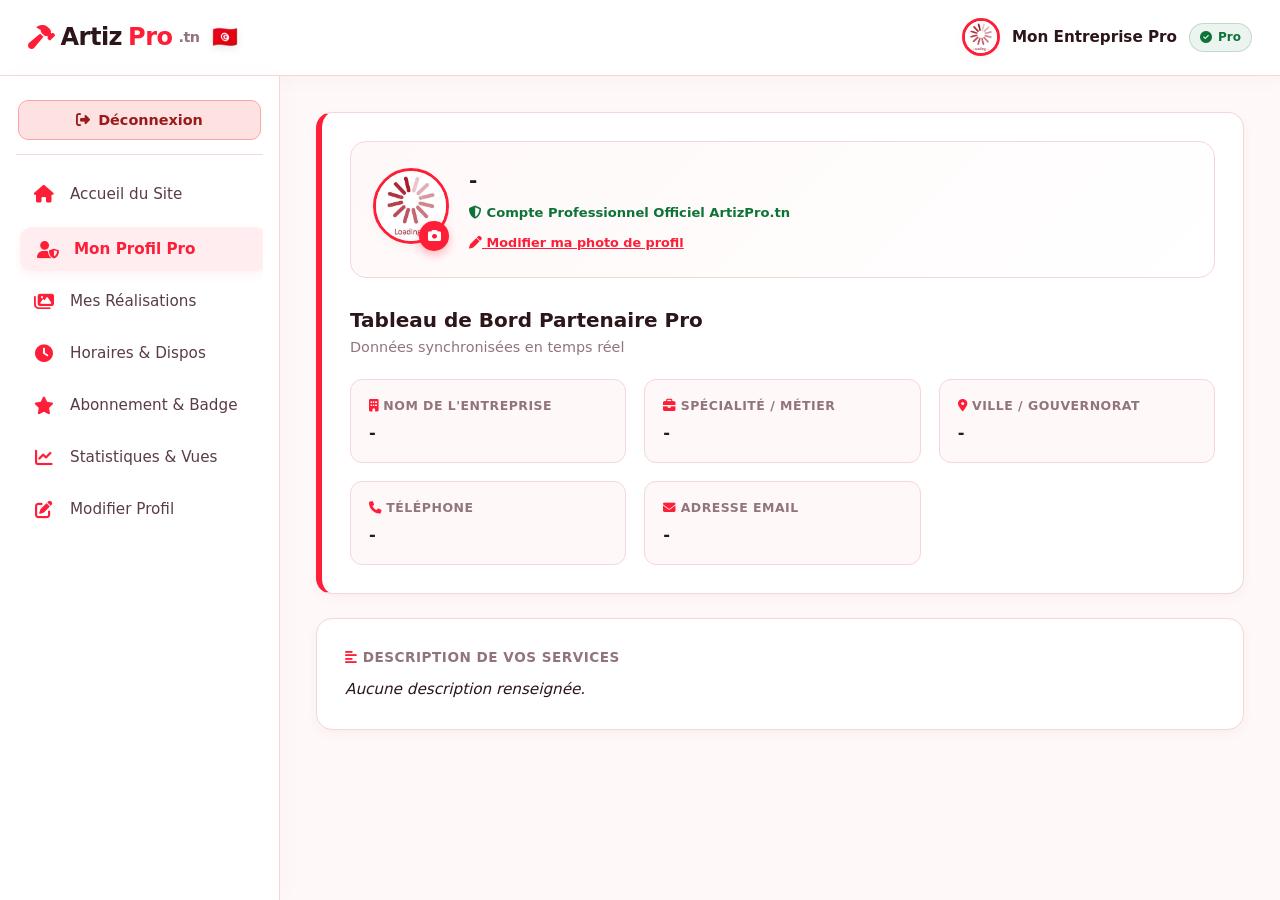
==== commit 6b335779: "Update print statement from 'Hello' to 'Goodbye'" ====
--- a/clientproconnexion.html
+++ b/clientproconnexion.html
@@ -653,7 +653,7 @@
                     </div>
 
                     <h2 style="margin-top: 0; color: var(--dark); font-size: 1.25rem; font-weight: 800;">Tableau de Bord Partenaire Pro</h2>
-                    <p style="color: var(--gray); font-size: 0.9rem;">Données synchronisées en temps réel depuis Supabase (`prestatairesverifie`)[cite: 1].</p>
+                    <p style="color: var(--gray); font-size: 0.9rem;">Données synchronisées en temps réel</p>
                     
                     <div class="info-grid">
                         <div class="info-card"><label><i class="fa-solid fa-building" style="color:var(--primary);"></i> Nom de l'entreprise</label><span id="valNomEntreprise">-</span></div>
@@ -1445,4 +1445,4 @@
         }
     </script>
 </body>
-</html>+</html>
